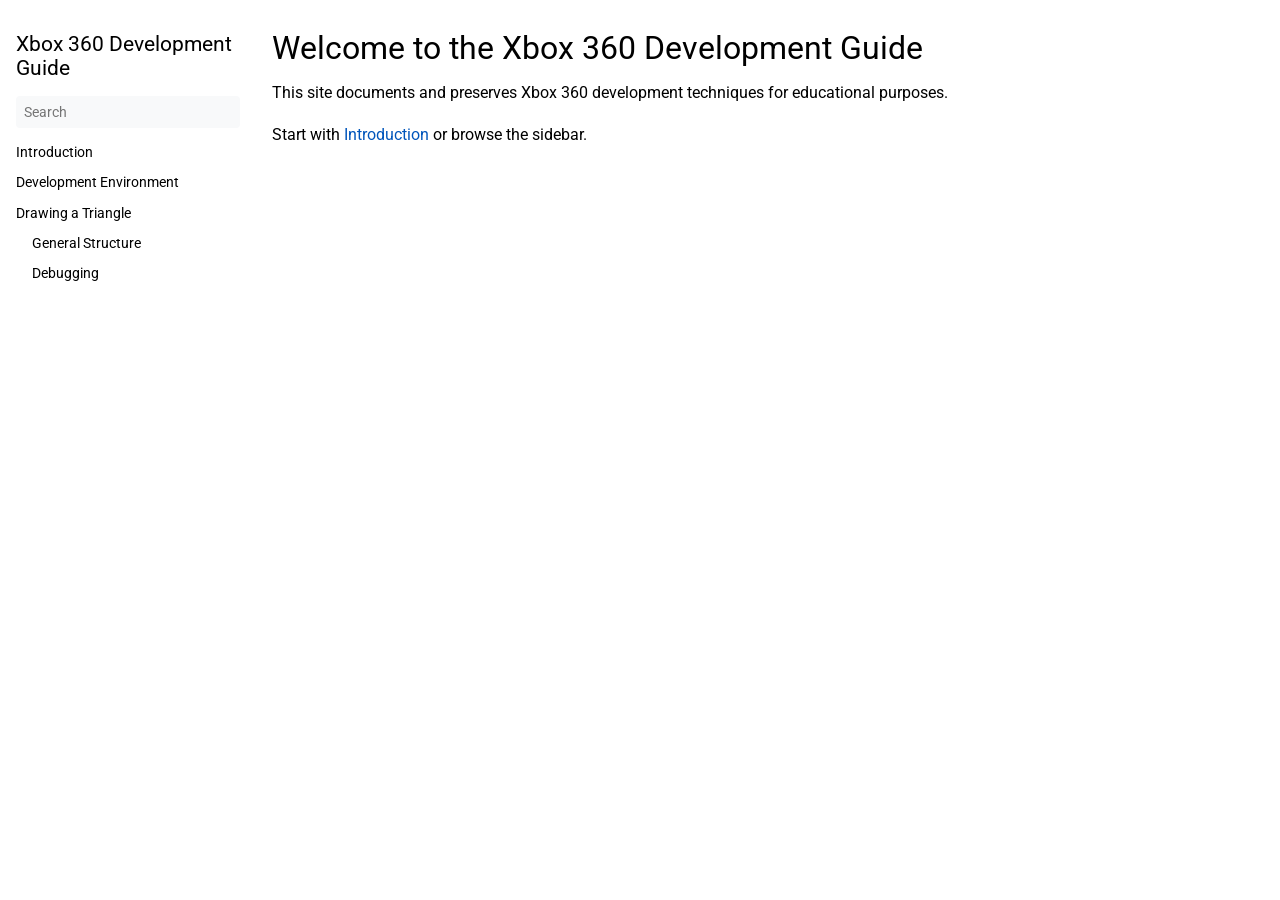
==== index.html @ 95377a96 "Deploy site" ====
<!doctype html><html lang=en-us dir=ltr><head><meta name=generator content="Hugo 0.148.2"><meta charset=UTF-8><meta name=viewport content="width=device-width,initial-scale=1"><meta name=description content="
  Welcome to the Xbox 360 Development Guide
  #

This site documents and preserves Xbox 360 development techniques for educational purposes.
Start with Introduction or browse the sidebar."><meta name=theme-color media="(prefers-color-scheme: light)" content="#ffffff"><meta name=theme-color media="(prefers-color-scheme: dark)" content="#000000"><meta name=color-scheme content="light dark"><meta property="og:url" content="https://xb360.dev/"><meta property="og:site_name" content="Xbox 360 Development Guide"><meta property="og:title" content="Xbox 360 Development Guide"><meta property="og:description" content="Welcome to the Xbox 360 Development Guide # This site documents and preserves Xbox 360 development techniques for educational purposes.
Start with Introduction or browse the sidebar."><meta property="og:locale" content="en_us"><meta property="og:type" content="website"><title>| Xbox 360 Development Guide</title><link rel=icon href=./favicon.png><link rel=manifest href=./manifest.json><link rel=canonical href=https://xb360.dev/><link rel=stylesheet href=./book.min.b1782bddac3ac311072d7b0a35d1fdb6ea7362ec880a580862c8f80c91a6014d.css integrity="sha256-sXgr3aw6wxEHLXsKNdH9tupzYuyIClgIYsj4DJGmAU0=" crossorigin=anonymous><script defer src=./fuse.min.js></script><script defer src=./en.search.min.abf6355f2c23747ea3883023e95454a8f8688f1d7aea49f7d533795314475bc7.js integrity="sha256-q/Y1XywjdH6jiDAj6VRUqPhojx166kn31TN5UxRHW8c=" crossorigin=anonymous></script><link rel=alternate type=application/rss+xml href=https://xb360.dev/index.xml title="Xbox 360 Development Guide"></head><body dir=ltr><input type=checkbox class="hidden toggle" id=menu-control>
<input type=checkbox class="hidden toggle" id=toc-control><main class="container flex"><aside class=book-menu><div class=book-menu-content><nav><h2 class=book-brand><a class="flex align-center" href=./><span>Xbox 360 Development Guide</span></a></h2><div class="book-search hidden"><input type=text id=book-search-input placeholder=Search aria-label=Search maxlength=64 data-hotkeys=s/><div class="book-search-spinner hidden"></div><ul id=book-search-results></ul></div><script>document.querySelector(".book-search").classList.remove("hidden")</script><ul><li><a href=./introduction/>Introduction</a></li><li><a href=./development-environment/>Development Environment</a></li><li><span>Drawing a Triangle</span><ul><li><a href=./drawing-a-triangle/general-structure/>General Structure</a></li><li><a href=./drawing-a-triangle/debugging/>Debugging</a></li></ul></li></ul></nav><script>(function(){var e=document.querySelector("aside .book-menu-content");addEventListener("beforeunload",function(){localStorage.setItem("menu.scrollTop",e.scrollTop)}),e.scrollTop=localStorage.getItem("menu.scrollTop")})()</script></div></aside><div class=book-page><header class=book-header><div class="flex align-center justify-between"><label for=menu-control><img src=./svg/menu.svg class=book-icon alt=Menu></label><h3></h3><label for=toc-control></label></div><aside class="hidden clearfix"><nav id=TableOfContents></nav></aside></header><article class="markdown book-article"><h1 id=welcome-to-the-xbox-360-development-guide>Welcome to the Xbox 360 Development Guide
<a class=anchor href=#welcome-to-the-xbox-360-development-guide>#</a></h1><p>This site documents and preserves Xbox 360 development techniques for educational purposes.</p><p>Start with <a href=./introduction/>Introduction</a> or browse the sidebar.</p></article><footer class=book-footer><div class="flex flex-wrap justify-between"></div><script>(function(){function e(e){const t=window.getSelection(),n=document.createRange();n.selectNodeContents(e),t.removeAllRanges(),t.addRange(n)}document.querySelectorAll("pre code").forEach(t=>{t.addEventListener("click",function(){if(window.getSelection().toString())return;e(t.parentElement),navigator.clipboard&&navigator.clipboard.writeText(t.parentElement.textContent)})})})()</script></footer><div class=book-comments></div><label for=menu-control class="hidden book-menu-overlay"></label></div></main></body></html>
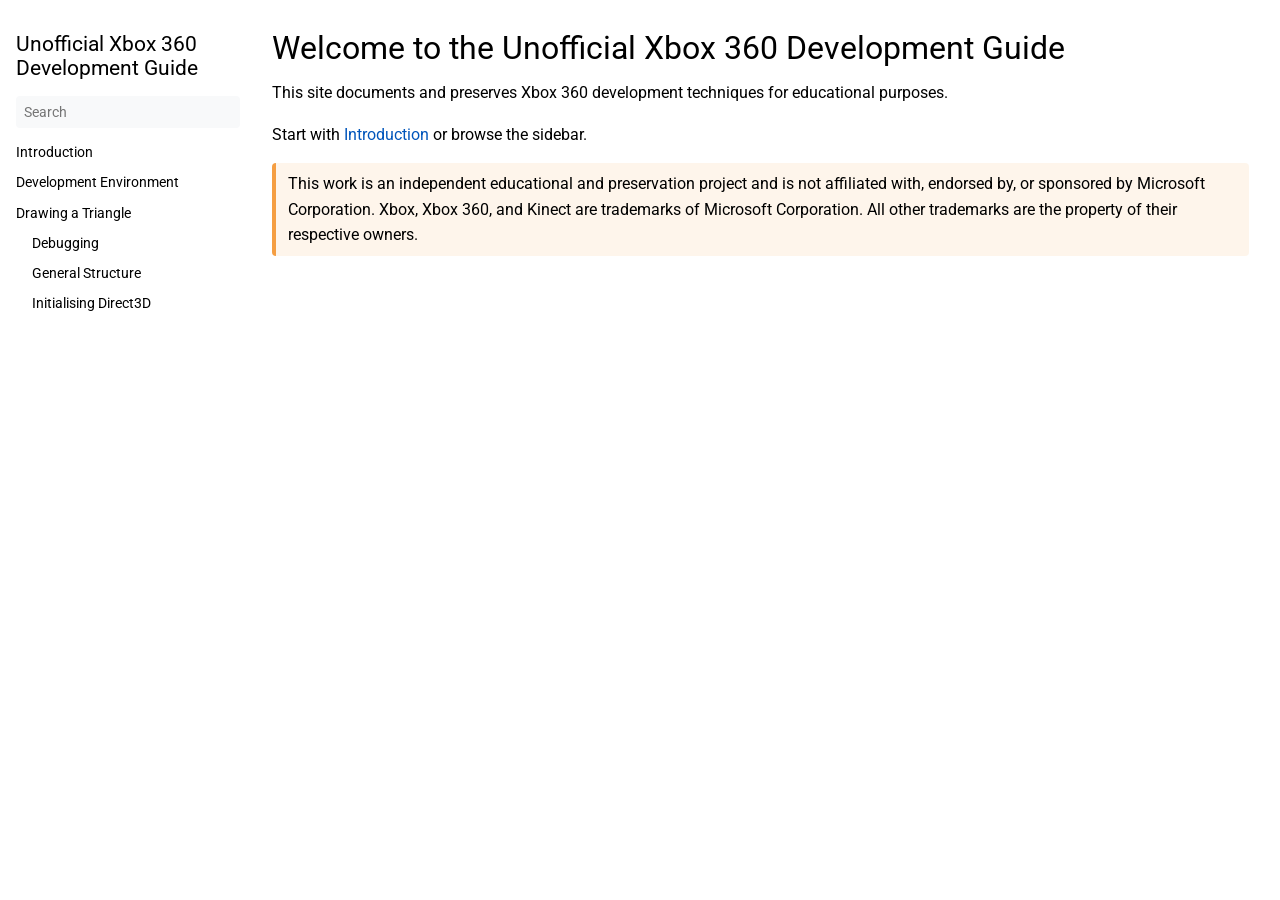
==== commit b303849d: "docs: add initialising d3d, add copywright notice and disclamer, chore: grammar." ====
--- a/index.html
+++ b/index.html
@@ -1,9 +1,15 @@
 <!doctype html><html lang=en-us dir=ltr><head><meta name=generator content="Hugo 0.148.2"><meta charset=UTF-8><meta name=viewport content="width=device-width,initial-scale=1"><meta name=description content="
-  Welcome to the Xbox 360 Development Guide
+  Welcome to the Unofficial Xbox 360 Development Guide
+  
   #
+  
 
 This site documents and preserves Xbox 360 development techniques for educational purposes.
-Start with Introduction or browse the sidebar."><meta name=theme-color media="(prefers-color-scheme: light)" content="#ffffff"><meta name=theme-color media="(prefers-color-scheme: dark)" content="#000000"><meta name=color-scheme content="light dark"><meta property="og:url" content="https://xb360.dev/"><meta property="og:site_name" content="Xbox 360 Development Guide"><meta property="og:title" content="Xbox 360 Development Guide"><meta property="og:description" content="Welcome to the Xbox 360 Development Guide # This site documents and preserves Xbox 360 development techniques for educational purposes.
-Start with Introduction or browse the sidebar."><meta property="og:locale" content="en_us"><meta property="og:type" content="website"><title>| Xbox 360 Development Guide</title><link rel=icon href=./favicon.png><link rel=manifest href=./manifest.json><link rel=canonical href=https://xb360.dev/><link rel=stylesheet href=./book.min.b1782bddac3ac311072d7b0a35d1fdb6ea7362ec880a580862c8f80c91a6014d.css integrity="sha256-sXgr3aw6wxEHLXsKNdH9tupzYuyIClgIYsj4DJGmAU0=" crossorigin=anonymous><script defer src=./fuse.min.js></script><script defer src=./en.search.min.abf6355f2c23747ea3883023e95454a8f8688f1d7aea49f7d533795314475bc7.js integrity="sha256-q/Y1XywjdH6jiDAj6VRUqPhojx166kn31TN5UxRHW8c=" crossorigin=anonymous></script><link rel=alternate type=application/rss+xml href=https://xb360.dev/index.xml title="Xbox 360 Development Guide"></head><body dir=ltr><input type=checkbox class="hidden toggle" id=menu-control>
-<input type=checkbox class="hidden toggle" id=toc-control><main class="container flex"><aside class=book-menu><div class=book-menu-content><nav><h2 class=book-brand><a class="flex align-center" href=./><span>Xbox 360 Development Guide</span></a></h2><div class="book-search hidden"><input type=text id=book-search-input placeholder=Search aria-label=Search maxlength=64 data-hotkeys=s/><div class="book-search-spinner hidden"></div><ul id=book-search-results></ul></div><script>document.querySelector(".book-search").classList.remove("hidden")</script><ul><li><a href=./introduction/>Introduction</a></li><li><a href=./development-environment/>Development Environment</a></li><li><span>Drawing a Triangle</span><ul><li><a href=./drawing-a-triangle/general-structure/>General Structure</a></li><li><a href=./drawing-a-triangle/debugging/>Debugging</a></li></ul></li></ul></nav><script>(function(){var e=document.querySelector("aside .book-menu-content");addEventListener("beforeunload",function(){localStorage.setItem("menu.scrollTop",e.scrollTop)}),e.scrollTop=localStorage.getItem("menu.scrollTop")})()</script></div></aside><div class=book-page><header class=book-header><div class="flex align-center justify-between"><label for=menu-control><img src=./svg/menu.svg class=book-icon alt=Menu></label><h3></h3><label for=toc-control></label></div><aside class="hidden clearfix"><nav id=TableOfContents></nav></aside></header><article class="markdown book-article"><h1 id=welcome-to-the-xbox-360-development-guide>Welcome to the Xbox 360 Development Guide
-<a class=anchor href=#welcome-to-the-xbox-360-development-guide>#</a></h1><p>This site documents and preserves Xbox 360 development techniques for educational purposes.</p><p>Start with <a href=./introduction/>Introduction</a> or browse the sidebar.</p></article><footer class=book-footer><div class="flex flex-wrap justify-between"></div><script>(function(){function e(e){const t=window.getSelection(),n=document.createRange();n.selectNodeContents(e),t.removeAllRanges(),t.addRange(n)}document.querySelectorAll("pre code").forEach(t=>{t.addEventListener("click",function(){if(window.getSelection().toString())return;e(t.parentElement),navigator.clipboard&&navigator.clipboard.writeText(t.parentElement.textContent)})})})()</script></footer><div class=book-comments></div><label for=menu-control class="hidden book-menu-overlay"></label></div></main></body></html>+Start with Introduction or browse the sidebar.
+
+
+  This work is an independent educational and preservation project and is not affiliated with, endorsed by, or sponsored by Microsoft Corporation. Xbox, Xbox 360, and Kinect are trademarks of Microsoft Corporation. All other trademarks are the property of their respective owners."><meta name=theme-color media="(prefers-color-scheme: light)" content="#ffffff"><meta name=theme-color media="(prefers-color-scheme: dark)" content="#000000"><meta name=color-scheme content="light dark"><meta property="og:url" content="https://xb360.dev/"><meta property="og:site_name" content="Unofficial Xbox 360 Development Guide"><meta property="og:title" content="Unofficial Xbox 360 Development Guide"><meta property="og:description" content="Welcome to the Unofficial Xbox 360 Development Guide # This site documents and preserves Xbox 360 development techniques for educational purposes.
+Start with Introduction or browse the sidebar.
+This work is an independent educational and preservation project and is not affiliated with, endorsed by, or sponsored by Microsoft Corporation. Xbox, Xbox 360, and Kinect are trademarks of Microsoft Corporation. All other trademarks are the property of their respective owners."><meta property="og:locale" content="en_us"><meta property="og:type" content="website"><title>| Unofficial Xbox 360 Development Guide</title><link rel=icon href=./favicon.png><link rel=manifest href=./manifest.json><link rel=canonical href=https://xb360.dev/><link rel=stylesheet href=./book.min.d222ffc078c8f61cb3c9b7906b825632b23975180d68aa7df2844162682d37c4.css integrity="sha256-0iL/wHjI9hyzybeQa4JWMrI5dRgNaKp98oRBYmgtN8Q=" crossorigin=anonymous><script defer src=./fuse.min.js></script><script defer src=./en.search.min.c8835190a77191f8d58d12dd4861a929b45292a449103a6aaf0029d0cfd7c20b.js integrity="sha256-yINRkKdxkfjVjRLdSGGpKbRSkqRJEDpqrwAp0M/Xwgs=" crossorigin=anonymous></script><link rel=alternate type=application/rss+xml href=https://xb360.dev/index.xml title="Unofficial Xbox 360 Development Guide"></head><body dir=ltr><input type=checkbox class="hidden toggle" id=menu-control>
+<input type=checkbox class="hidden toggle" id=toc-control><main class="container flex"><aside class=book-menu><div class=book-menu-content><nav><h2 class=book-brand><a class="flex align-center" href=./><span>Unofficial Xbox 360 Development Guide</span></a></h2><div class="book-search hidden"><input type=text id=book-search-input placeholder=Search aria-label=Search maxlength=64 data-hotkeys=s/><div class="book-search-spinner hidden"></div><ul id=book-search-results></ul></div><script>document.querySelector(".book-search").classList.remove("hidden")</script><ul><li><a href=./introduction/>Introduction</a></li><li><a href=./development-environment/>Development Environment</a></li><li><span>Drawing a Triangle</span><ul><li><a href=./drawing-a-triangle/debugging/>Debugging</a></li><li><a href=./drawing-a-triangle/general-structure/>General Structure</a></li><li><a href=./drawing-a-triangle/initialising-direct3d/>Initialising Direct3D</a></li></ul></li></ul></nav><script>(function(){var e=document.querySelector("aside .book-menu-content");addEventListener("beforeunload",function(){localStorage.setItem("menu.scrollTop",e.scrollTop)}),e.scrollTop=localStorage.getItem("menu.scrollTop")})()</script></div></aside><div class=book-page><header class=book-header></header><article class="markdown book-article"><h1 id=welcome-to-the-unofficial-xbox-360-development-guide>Welcome to the Unofficial Xbox 360 Development Guide
+<a class=anchor href=#welcome-to-the-unofficial-xbox-360-development-guide>#</a></h1><p>This site documents and preserves Xbox 360 development techniques for educational purposes.</p><p>Start with <a href=./introduction/>Introduction</a> or browse the sidebar.</p><blockquote class='book-hint warning'><p>This work is an independent educational and preservation project and is not affiliated with, endorsed by, or sponsored by Microsoft Corporation. Xbox, Xbox 360, and Kinect are trademarks of Microsoft Corporation. All other trademarks are the property of their respective owners.</p></blockquote></article><footer class=book-footer></footer><div class=book-comments></div><label for=menu-control class="hidden book-menu-overlay"></label></div></main></body></html>
